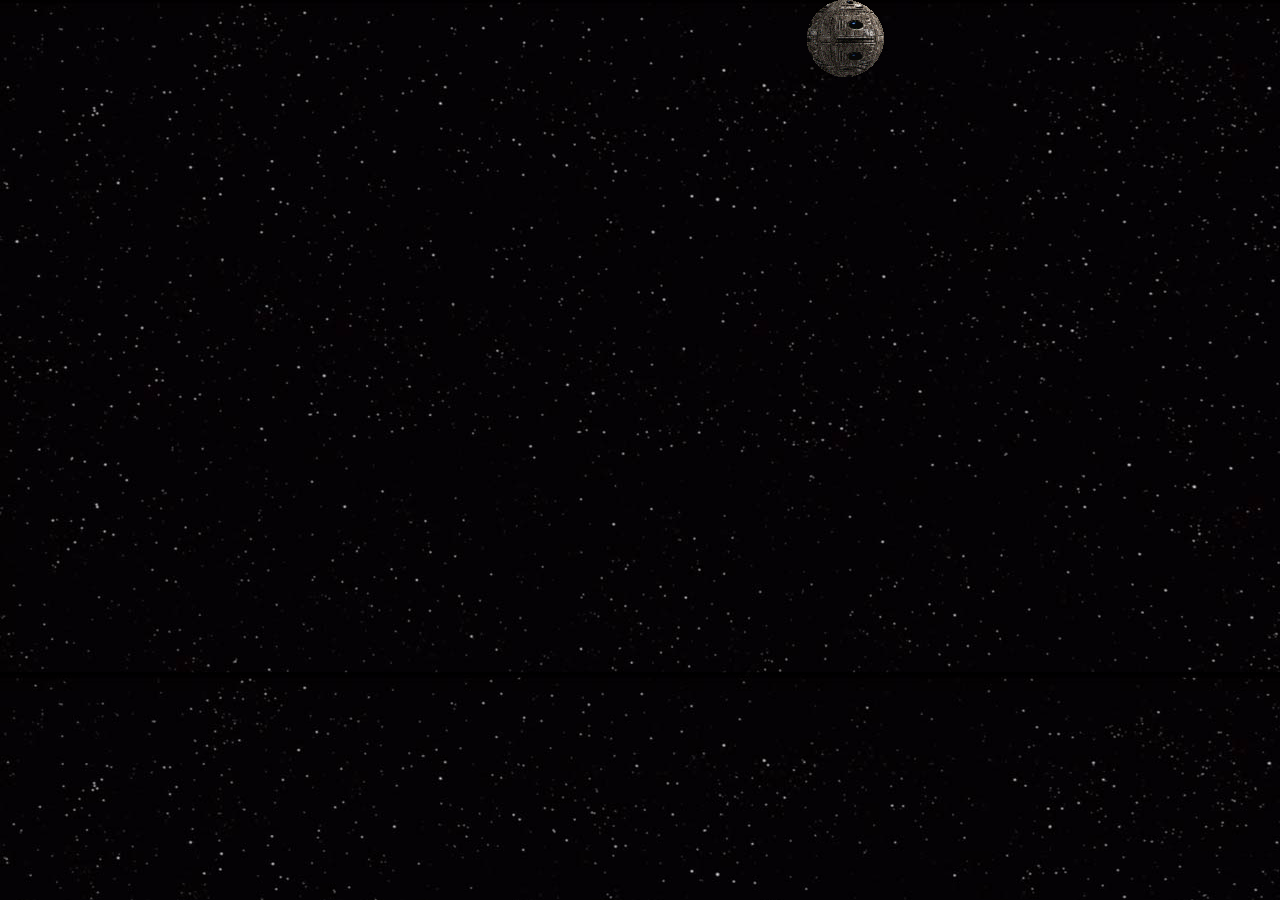
==== home.html @ 6aaa8739 "perso move and ad music" ====
<!DOCTYPE html>
<html lang="en">

<head>
    <meta charset="UTF-8">
    <meta name="viewport" content="width=device-width, initial-scale=1.0">
    <meta http-equiv="X-UA-Compatible" content="ie=edge">
    <title>Star Wars</title>
    <link rel="stylesheet" href="astyle.css" />
</head>

<body>
    <audio hidden src="musicsw.mp3" controls autoplay loop></audio>
    <div class="a-long-time-ago">A long time ago, in a galaxy far,
        <br> far away...
    </div>
    <div class="crawl">
        <div>
            <p>It is a period of civil war. Rebel spaceships, striking from a hidden base, have won their first victory against the evil Galactic Empire.</p>
            <p>During the battle, Rebel spies managed to steal secret plans to the Empire's ultimate weapon, the DEATH STAR, an armored space station with enough power to destroy an entire planet.</p>
            <p>Pursued by the Empire's sinister agents, Princess Leia races home aboard her starship, custodian of the stolen plan that can save her people and restore freedom to the galaxy...</p>
        </div>

    </div>

    <a href="///home/marlene/Documents/projet-jeu-js/index.html"><img src="sprite-star_wars/starwars017.gif"></a>
</body>

</html>
---- astyle.css ----
body {
    width: 100%;
    height: 100%;
    background-image: url(sprite-star_wars/bg.jpg);
    margin: 0;
    overflow: hidden;
    /* Evite la scrollbar */
    /* Center les éléments */
    display: flex;
    align-items: center;
    justify-content: center;
}

.a-long-time-ago {
    /* cosmétique */
    font-size: 32px;
    color: #4bd5ee;
    /* Animation: Apparition et disparition progressive */
    opacity: 0;
    animation-delay: 1s;
    animation-duration: 1s;
    animation-name: a-long-time-ago;
    /*timing-function = fonction d'interpolation qui permet de passer d'un étatà l'autre*/
    animation-timing-function: ease-out;
}

@keyframes a-long-time-ago {
    0% {
        opacity: 0;
    }
    20% {
        opacity: 1;
    }
    80% {
        opacity: 1;
    }
    100% {
        opacity: 0;
    }
}

.crawl {
    /* centrage de l'élément' */
    position: absolute;
    top: 45%;
    left: 50%;
    width: 800px;
    margin: 0 0 0 -400px;
    top: auto;
    bottom: 0;
    height: 50em;
    /* cosmétique */
    color: #ffff66;
    font-size: 64px;
    text-align: justify;
    /* Applique la transformation  */
    transform-origin: center bottom;
    transform: perspective(300px) rotateX(25deg);
}

.crawl>div {
    /* positionne la div en bas de l'écran (non visible) */
    /* l'animation la fait remonter progressivement */
    position: absolute;
    top: 100%;
    animation-delay: 2s;
    /* Démarre l'animation après la première */
    animation-duration: 20s;
    animation-name: crawl;
    animation-timing-function: linear;
}

@keyframes crawl {
    0% {
        top: 100%;
        opacity: 1;
    }
    80% {
        opacity: 1;
        /* disparition progressive à la fin */
    }
    100% {
        top: 0;
        opacity: 0;
    }
}
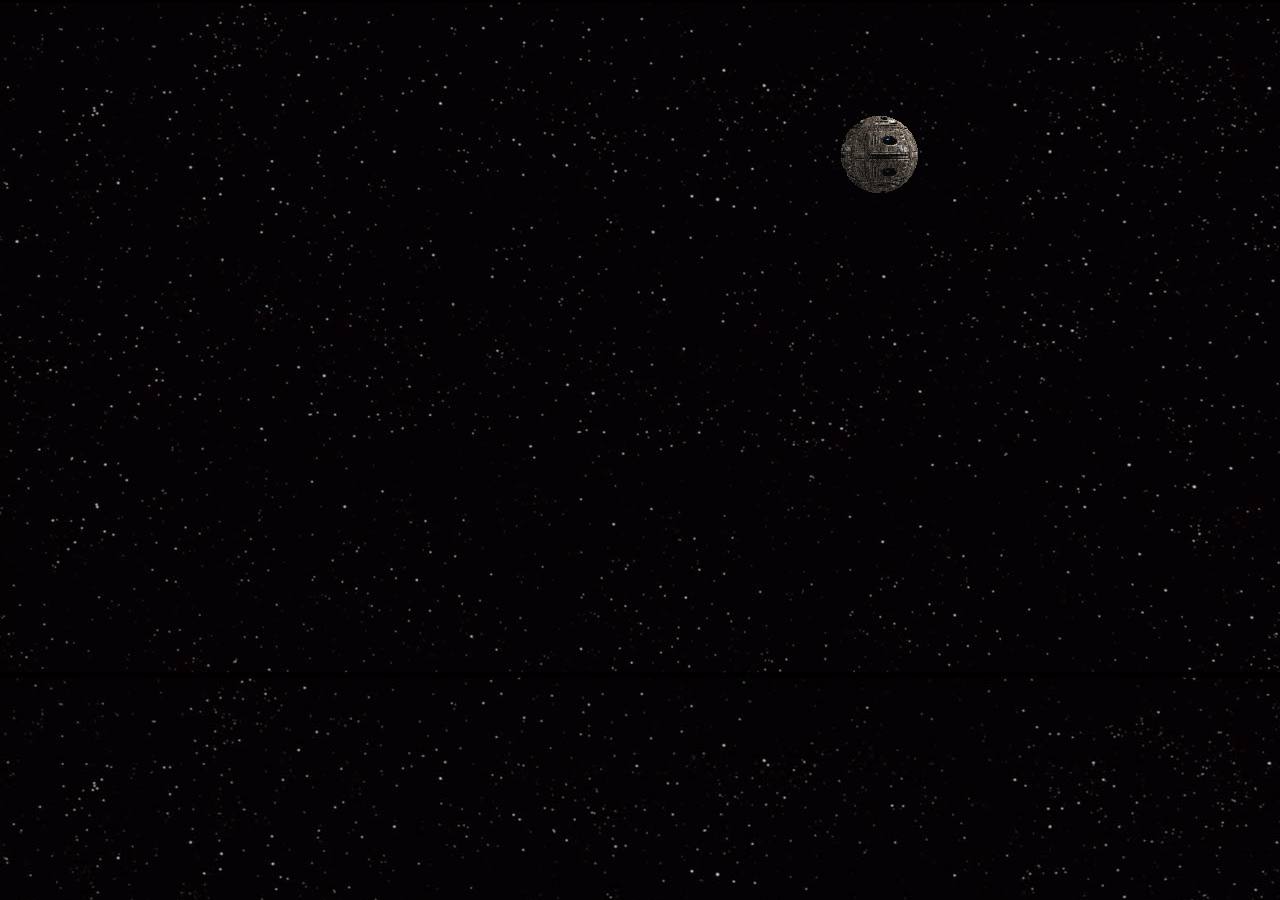
==== commit 0f6b453f: "recup element cache" ====
--- a/home.html
+++ b/home.html
@@ -22,8 +22,12 @@
         </div>
 
     </div>
-
-    <a href="///home/marlene/Documents/projet-jeu-js/index.html"><img src="sprite-star_wars/starwars017.gif"></a>
+    <div class="etoile">
+        <figure>
+            <a href="///home/marlene/Documents/projet-jeu-js/index.html"><img src="sprite-star_wars/starwars017.gif"></a>
+            <figcaption>Rejoins la force</figcaption>
+        </figure>
+    </div>
 </body>
 
 </html>--- a/astyle.css
+++ b/astyle.css
@@ -83,4 +83,28 @@
         top: 0;
         opacity: 0;
     }
+}
+
+.etoile {
+    position: relative;
+    display: flex;
+    margin-top: 100px;
+    margin-bottom: 100px;
+    margin-left: 100px;
+}
+
+figcaption {
+    font-size: 15px;
+    position: relative;
+    top: 0;
+    right: 0;
+    bottom: 0;
+    left: 0;
+    padding: .5em;
+    opacity: 0;
+    color: white;
+}
+
+figure:hover figcaption {
+    opacity: 1;
 }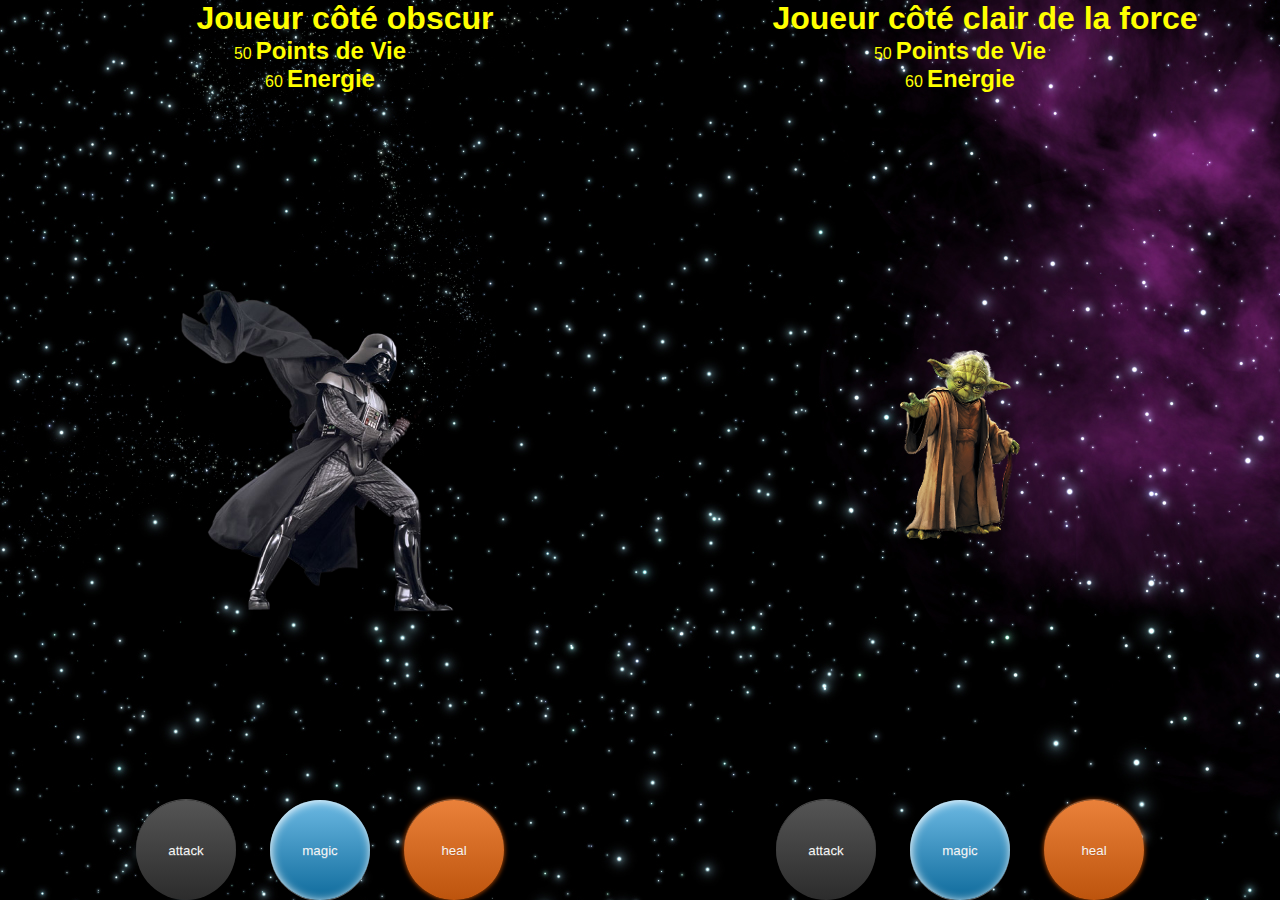
==== commit e261b0aa: "changement nom pg" ====
--- a/home.html
+++ b/home.html
@@ -5,29 +5,87 @@
     <meta charset="UTF-8">
     <meta name="viewport" content="width=device-width, initial-scale=1.0">
     <meta http-equiv="X-UA-Compatible" content="ie=edge">
-    <title>Star Wars</title>
-    <link rel="stylesheet" href="astyle.css" />
+    <link rel="stylesheet" href="style.css" />
+    <title>Star Wars Game</title>
 </head>
 
 <body>
-    <audio hidden src="musicsw.mp3" controls autoplay loop></audio>
-    <div class="a-long-time-ago">A long time ago, in a galaxy far,
-        <br> far away...
+    <div id="obscur">
+
+        <section class="stats1">
+            <h1>Joueur côté obscur</h1>
+            <div class="pvies1">
+                <p class="pointsvader">50</p>
+                <h2>Points de Vie</h2>
+            </div>
+            <div class="energie1">
+
+                <p class="energievader">60</p>
+                <h2>Energie</h2>
+            </div>
+
+        </section>
+
+
+        <section class="dark">
+            <article class="perso1">
+                <img class="vader" src="sprite-star_wars/darth-vader9.png" />
+                <img class="attacksabre" src="sprite-star_wars/sabre_laser_vader.png" />
+                <audio autostart="false" id="sabersound" hidden src="sabrelaser5.mp3" controls></audio>
+                <div class="fireballd"></div>
+                <audio autostart="false" id="fireballsound" hidden src="racer1.mp3" controls></audio>
+                <audio autostart="false" id="respivadersound" hidden src="swvader02.mp3" controls></audio>
+            </article>
+        </section>
+
+
+        <article class="darkperso">
+            <button id="btn1" onclick="jouerSon()">attack</button>
+            <button id="btn2">magic</button>
+            <button id="btn3" onclick="jouervSon()">heal</button>
+        </article>
     </div>
-    <div class="crawl">
-        <div>
-            <p>It is a period of civil war. Rebel spaceships, striking from a hidden base, have won their first victory against the evil Galactic Empire.</p>
-            <p>During the battle, Rebel spies managed to steal secret plans to the Empire's ultimate weapon, the DEATH STAR, an armored space station with enough power to destroy an entire planet.</p>
-            <p>Pursued by the Empire's sinister agents, Princess Leia races home aboard her starship, custodian of the stolen plan that can save her people and restore freedom to the galaxy...</p>
-        </div>
 
+    <div class="gameover">
+        <p>Game Over</p>
     </div>
-    <div class="etoile">
-        <figure>
-            <a href="///home/marlene/Documents/projet-jeu-js/index.html"><img src="sprite-star_wars/starwars017.gif"></a>
-            <figcaption>Rejoins la force</figcaption>
-        </figure>
+
+    <div id="clair">
+
+        <section class="stats2">
+            <h1>Joueur côté clair de la force</h1>
+            <div class="pvies2">
+                <p class="pointsyoda">50</p>
+                <h2>Points de Vie</h2>
+            </div>
+            <div class="energie2">
+                <p class="energieyoda">60</p>
+                <h2>Energie</h2>
+            </div>
+
+        </section>
+
+
+
+        <section class="hero">
+            <article class="perso2">
+                <img class="yoda" src="sprite-star_wars/yoda4a.png" />
+                <img class="attacksabrey" src="sprite-star_wars/sabre_laser_yoda.png" />
+                <div class="firebally"></div>
+                <audio autostart="false" id="yodaparle" hidden src="yodacitation2.mp3" controls></audio>
+            </article>
+        </section>
+
+
+
+        <article class="heroperso">
+            <button id="btn4">attack</button>
+            <button id="btn5">magic</button>
+            <button id="btn6" onclick="jouerycSon()">heal</button>
+        </article>
     </div>
+
+    <script type="text/javascript" src="main.js"></script>
 </body>
 
 </html>--- a/style.css
+++ b/style.css
@@ -0,0 +1,351 @@
+/* l'etoile = all */
+
+* {
+    margin: 0;
+}
+
+body {
+    display: flex;
+    width: 100%;
+    background-image: url(sprite-star_wars/planet.jpg);
+    flex-direction: row;
+    align-content: space-between;
+}
+
+
+/* nb > s'applique sur tous les enfants de body */
+
+body>div {
+    width: 50vw;
+    display: flex;
+    height: 100vh;
+    justify-content: space-between;
+    flex-direction: column;
+    align-items: center;
+    text-align: center;
+}
+
+@font-face {
+    font-family: "STARWARS";
+    src: url("STARWARS.eot?") format("eot"), url("STARWARS.woff") format("woff"), url("STARWARS.ttf") format("truetype"), url("STARWARS.svg#STARWARS") format("svg");
+    font-weight: normal;
+    font-style: normal;
+}
+
+h1 {
+    font-family: "STARWARS", sans-serif;
+    color: yellow;
+    margin-left: 50px;
+}
+
+h2,
+p {
+    font-family: "STARWARS", sans-serif;
+    color: yellow;
+    display: inline-block;
+}
+
+.gameover {
+    font-family: "STARWARS", sans-serif;
+    color: yellow;
+    width: 300px;
+    height: 250px;
+    font-size: 60px;
+    text-align: center;
+    margin-top: 250px;
+    display: none;
+}
+
+button {
+    width: 100px;
+    height: 100px;
+    border: none;
+    border-radius: 100px;
+    margin-right: 15px;
+    margin-left: 15px;
+    font-family: "STARWARS", sans-serif;
+    color: whitesmoke;
+}
+
+#btn1,
+#btn4 {
+    background: #444;
+    background: linear-gradient( #555, #2C2C2C);
+    text-shadow: 0px 1px 0px rgba( 255, 255, 255, 0.2);
+    box-shadow: 0 0 5px rgba( 0, 0, 0, 0.5), 0 -1px 0 rgba( 255, 255, 255, 0.4);
+}
+
+#btn1:hover,
+#btn4:hover {
+    color: #222;
+    background: #555;
+    background: linear-gradient( #777, #333);
+}
+
+#btn1 :active,
+#btn4 :active {
+    color: #000;
+    background: #444;
+    background: linear-gradient( #555, #2C2C2C);
+    box-shadow: 1px 1px 10px black inset, 0 1px 0 rgba( 255, 255, 255, 0.4);
+}
+
+#btn2,
+#btn5 {
+    background: #072e72;
+    background: linear-gradient( #6cb9e3, #0f6b9c);
+    text-shadow: 0px 1px 0px rgba( 255, 255, 255, 0.2);
+    box-shadow: 1px 1px 10px white inset, 0 1px 0 rgba( 255, 255, 255, 0.4);
+}
+
+#btn2:hover,
+#btn5:hover {
+    color: #095f8d;
+    background: #4897c1;
+    background: linear-gradient( #6cb9e3, #146996);
+}
+
+#btn2 :active,
+#btn5 :active {
+    background: #072e72;
+    background: linear-gradient( #3681ab, #0d6190);
+    box-shadow: 0 0 5px rgba( 0, 0, 0, 0.5), 0 -1px 0 rgba( 255, 255, 255, 0.4);
+}
+
+#btn3,
+#btn6 {
+    background: #d6681e;
+    background: linear-gradient( #ea813a, #bd540d);
+    text-shadow: 0px 1px 0px rgba(116, 49, 4, 0.2);
+    box-shadow: 0 0 5px rgba(211, 84, 0, 1.0), 0 -1px 0 rgba( 255, 255, 255, 0.4);
+}
+
+#btn3:hover,
+#btn6:hover {
+    color: #cc4d08;
+    background: #e38005;
+    background: linear-gradient( #ffaa55, #e58309);
+}
+
+#btn3 :active,
+#btn6 :active {
+    background: #d6681e;
+    background: linear-gradient( #F4A460, #FF6347);
+    box-shadow: 0 0 5px rgba(243, 156, 18, 1.0), 0 -1px 0 rgba(211, 84, 0, 1.0);
+}
+
+.vader-move {
+    animation-name: move;
+    animation-duration: 2s;
+    animation-timing-function: linear;
+    animation-direction: reverse;
+}
+
+@keyframes move {
+    0% {
+        transform: translateX(20px) rotate(5deg);
+    }
+    50% {
+        transform: translateX(200px) rotate(-17deg);
+    }
+    100% {
+        transform: translateX(20px) rotate(14deg);
+    }
+}
+
+.attacksabre {
+    display: none;
+    position: absolute;
+    width: 180px;
+    top: 155px;
+    left: 370px;
+}
+
+.attacksabre-move {
+    animation-name: sabermove;
+    animation-duration: 2s;
+    animation-timing-function: linear;
+    animation-direction: reverse;
+}
+
+@keyframes sabermove {
+    0% {
+        transform: translateX(20px) rotate(5deg);
+    }
+    50% {
+        transform: translateX(200px) rotate(-360deg);
+    }
+    100% {
+        transform: translateX(20px) rotate(-5deg);
+    }
+}
+
+.yoda-move {
+    animation-name: move2;
+    animation-duration: 2s;
+    animation-timing-function: linear;
+    animation-direction: normal;
+}
+
+@keyframes move2 {
+    0% {
+        transform: translateX(-20px);
+    }
+    50% {
+        transform: translateX(-200px);
+    }
+    100% {
+        transform: translateX(-20px);
+    }
+}
+
+.attacksabrey {
+    display: none;
+    position: absolute;
+    width: 180px;
+    top: 125px;
+    right: 350px;
+}
+
+.attacksabrey-move {
+    animation-name: saberymove;
+    animation-duration: 2s;
+    animation-timing-function: linear;
+    animation-direction: reverse;
+}
+
+@keyframes saberymove {
+    0% {
+        transform: translateX(-20px) rotate(5deg);
+    }
+    50% {
+        transform: translateX(-200px) rotate(-360deg);
+    }
+    100% {
+        transform: translateX(-20px) rotate(-5deg);
+    }
+}
+
+.fireballd {
+    display: inline-block;
+    width: 50px;
+    height: 60px;
+    background: url(sprite-star_wars/fireball-orange3.png);
+    background-size: 800px;
+    background-position: 0px 0px;
+    position: fixed;
+    top: 250px;
+    left: 350px;
+    opacity: 0;
+}
+
+.fireballAnimation {
+    animation: anim 1s steps(10);
+}
+
+@keyframes anim {
+    10% {
+        opacity: 1;
+        background-position: -60px 0px;
+        transform: translateX(50px);
+    }
+    20% {
+        background-position: -120px 0px;
+        transform: translateX(100px);
+    }
+    30% {
+        background-position: -180px 0px;
+        transform: translateX(150px);
+    }
+    40% {
+        background-position: -240x 0px;
+        transform: translateX(200px);
+    }
+    50% {
+        background-position: -300px 0px;
+        transform: translateX(250px);
+    }
+    60% {
+        background-position: -360px 0px;
+        transform: translateX(300px);
+    }
+    70% {
+        background-position: -420px 0px;
+        transform: translateX(350px);
+    }
+    80% {
+        background-position: -480px 0px;
+        transform: translateX(400px);
+    }
+    90% {
+        background-position: -540px 0px;
+        transform: translateX(450px);
+    }
+    100% {
+        background-position: -600px 0px;
+        transform: translateX(500px);
+        opacity: 1;
+    }
+}
+
+.firebally {
+    display: inline-block;
+    width: 50px;
+    height: 60px;
+    background: url(sprite-star_wars/fireball-blue3.png);
+    background-size: 800px;
+    background-position: 0px 0px;
+    position: fixed;
+    top: 250px;
+    right: 350px;
+    opacity: 0;
+}
+
+.fireballyAnimation {
+    animation: animy 1s steps(10);
+}
+
+@keyframes animy {
+    10% {
+        opacity: 1;
+        background-position: 60px 0px;
+        transform: translateX(-50px);
+    }
+    20% {
+        background-position: 120px 0px;
+        transform: translateX(-100px);
+    }
+    30% {
+        background-position: 180px 0px;
+        transform: translateX(-150px);
+    }
+    40% {
+        background-position: 240x 0px;
+        transform: translateX(-200px);
+    }
+    50% {
+        background-position: 300px 0px;
+        transform: translateX(-250px);
+    }
+    60% {
+        background-position: 360px 0px;
+        transform: translateX(-300px);
+    }
+    70% {
+        background-position: 420px 0px;
+        transform: translateX(-350px);
+    }
+    80% {
+        background-position: 480px 0px;
+        transform: translateX(-400px);
+    }
+    90% {
+        background-position: 540px 0px;
+        transform: translateX(-450px);
+    }
+    100% {
+        background-position: 600px 0px;
+        transform: translateX(-500px);
+        opacity: 1;
+    }
+}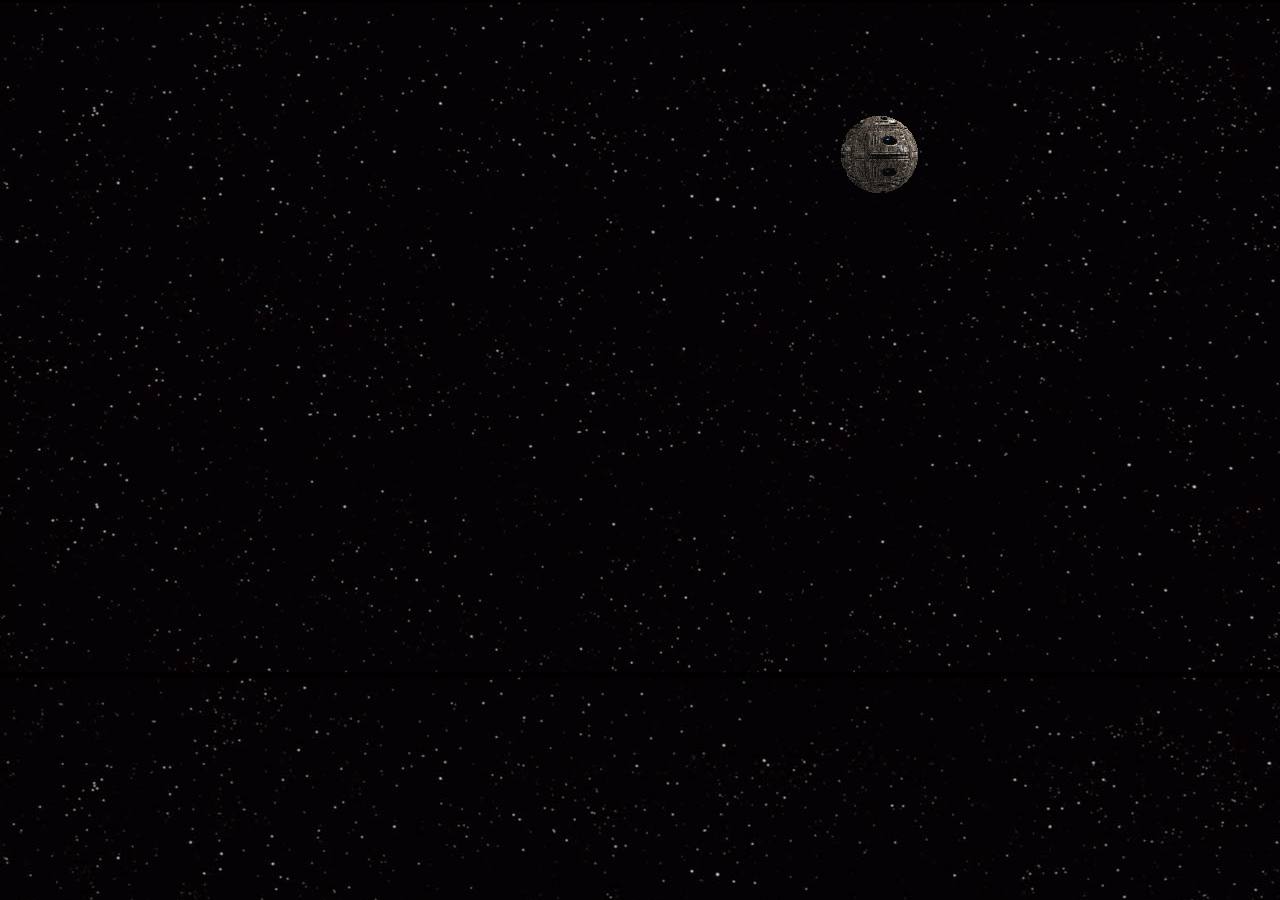
==== commit f2c1afcd: "retour aux noms" ====
--- a/home.html
+++ b/home.html
@@ -5,87 +5,29 @@
     <meta charset="UTF-8">
     <meta name="viewport" content="width=device-width, initial-scale=1.0">
     <meta http-equiv="X-UA-Compatible" content="ie=edge">
-    <link rel="stylesheet" href="style.css" />
-    <title>Star Wars Game</title>
+    <title>Star Wars</title>
+    <link rel="stylesheet" href="astyle.css" />
 </head>
 
 <body>
-    <div id="obscur">
+    <audio hidden src="musicsw.mp3" controls autoplay loop></audio>
+    <div class="a-long-time-ago">A long time ago, in a galaxy far,
+        <br> far away...
+    </div>
+    <div class="crawl">
+        <div>
+            <p>It is a period of civil war. Rebel spaceships, striking from a hidden base, have won their first victory against the evil Galactic Empire.</p>
+            <p>During the battle, Rebel spies managed to steal secret plans to the Empire's ultimate weapon, the DEATH STAR, an armored space station with enough power to destroy an entire planet.</p>
+            <p>Pursued by the Empire's sinister agents, Princess Leia races home aboard her starship, custodian of the stolen plan that can save her people and restore freedom to the galaxy...</p>
+        </div>
 
-        <section class="stats1">
-            <h1>Joueur côté obscur</h1>
-            <div class="pvies1">
-                <p class="pointsvader">50</p>
-                <h2>Points de Vie</h2>
-            </div>
-            <div class="energie1">
-
-                <p class="energievader">60</p>
-                <h2>Energie</h2>
-            </div>
-
-        </section>
-
-
-        <section class="dark">
-            <article class="perso1">
-                <img class="vader" src="sprite-star_wars/darth-vader9.png" />
-                <img class="attacksabre" src="sprite-star_wars/sabre_laser_vader.png" />
-                <audio autostart="false" id="sabersound" hidden src="sabrelaser5.mp3" controls></audio>
-                <div class="fireballd"></div>
-                <audio autostart="false" id="fireballsound" hidden src="racer1.mp3" controls></audio>
-                <audio autostart="false" id="respivadersound" hidden src="swvader02.mp3" controls></audio>
-            </article>
-        </section>
-
-
-        <article class="darkperso">
-            <button id="btn1" onclick="jouerSon()">attack</button>
-            <button id="btn2">magic</button>
-            <button id="btn3" onclick="jouervSon()">heal</button>
-        </article>
     </div>
-
-    <div class="gameover">
-        <p>Game Over</p>
+    <div class="etoile">
+        <figure>
+            <a href="///home/marlene/Documents/projet-jeu-js/index.html"><img src="sprite-star_wars/starwars017.gif"></a>
+            <figcaption>Rejoins la force</figcaption>
+        </figure>
     </div>
-
-    <div id="clair">
-
-        <section class="stats2">
-            <h1>Joueur côté clair de la force</h1>
-            <div class="pvies2">
-                <p class="pointsyoda">50</p>
-                <h2>Points de Vie</h2>
-            </div>
-            <div class="energie2">
-                <p class="energieyoda">60</p>
-                <h2>Energie</h2>
-            </div>
-
-        </section>
-
-
-
-        <section class="hero">
-            <article class="perso2">
-                <img class="yoda" src="sprite-star_wars/yoda4a.png" />
-                <img class="attacksabrey" src="sprite-star_wars/sabre_laser_yoda.png" />
-                <div class="firebally"></div>
-                <audio autostart="false" id="yodaparle" hidden src="yodacitation2.mp3" controls></audio>
-            </article>
-        </section>
-
-
-
-        <article class="heroperso">
-            <button id="btn4">attack</button>
-            <button id="btn5">magic</button>
-            <button id="btn6" onclick="jouerycSon()">heal</button>
-        </article>
-    </div>
-
-    <script type="text/javascript" src="main.js"></script>
 </body>
 
 </html>--- a/astyle.css
+++ b/astyle.css
@@ -0,0 +1,110 @@
+body {
+    width: 100%;
+    height: 100%;
+    background-image: url(sprite-star_wars/bg.jpg);
+    margin: 0;
+    overflow: hidden;
+    /* Evite la scrollbar */
+    /* Center les éléments */
+    display: flex;
+    align-items: center;
+    justify-content: center;
+}
+
+.a-long-time-ago {
+    /* cosmétique */
+    font-size: 32px;
+    color: #4bd5ee;
+    /* Animation: Apparition et disparition progressive */
+    opacity: 0;
+    animation-delay: 1s;
+    animation-duration: 1s;
+    animation-name: a-long-time-ago;
+    /*timing-function = fonction d'interpolation qui permet de passer d'un étatà l'autre*/
+    animation-timing-function: ease-out;
+}
+
+@keyframes a-long-time-ago {
+    0% {
+        opacity: 0;
+    }
+    20% {
+        opacity: 1;
+    }
+    80% {
+        opacity: 1;
+    }
+    100% {
+        opacity: 0;
+    }
+}
+
+.crawl {
+    /* centrage de l'élément' */
+    position: absolute;
+    top: 45%;
+    left: 50%;
+    width: 800px;
+    margin: 0 0 0 -400px;
+    top: auto;
+    bottom: 0;
+    height: 50em;
+    /* cosmétique */
+    color: #ffff66;
+    font-size: 64px;
+    text-align: justify;
+    /* Applique la transformation  */
+    transform-origin: center bottom;
+    transform: perspective(300px) rotateX(25deg);
+}
+
+.crawl>div {
+    /* positionne la div en bas de l'écran (non visible) */
+    /* l'animation la fait remonter progressivement */
+    position: absolute;
+    top: 100%;
+    animation-delay: 2s;
+    /* Démarre l'animation après la première */
+    animation-duration: 20s;
+    animation-name: crawl;
+    animation-timing-function: linear;
+}
+
+@keyframes crawl {
+    0% {
+        top: 100%;
+        opacity: 1;
+    }
+    80% {
+        opacity: 1;
+        /* disparition progressive à la fin */
+    }
+    100% {
+        top: 0;
+        opacity: 0;
+    }
+}
+
+.etoile {
+    position: relative;
+    display: flex;
+    margin-top: 100px;
+    margin-bottom: 100px;
+    margin-left: 100px;
+}
+
+figcaption {
+    font-size: 15px;
+    position: relative;
+    top: 0;
+    right: 0;
+    bottom: 0;
+    left: 0;
+    padding: .5em;
+    opacity: 0;
+    color: white;
+}
+
+figure:hover figcaption {
+    opacity: 1;
+}